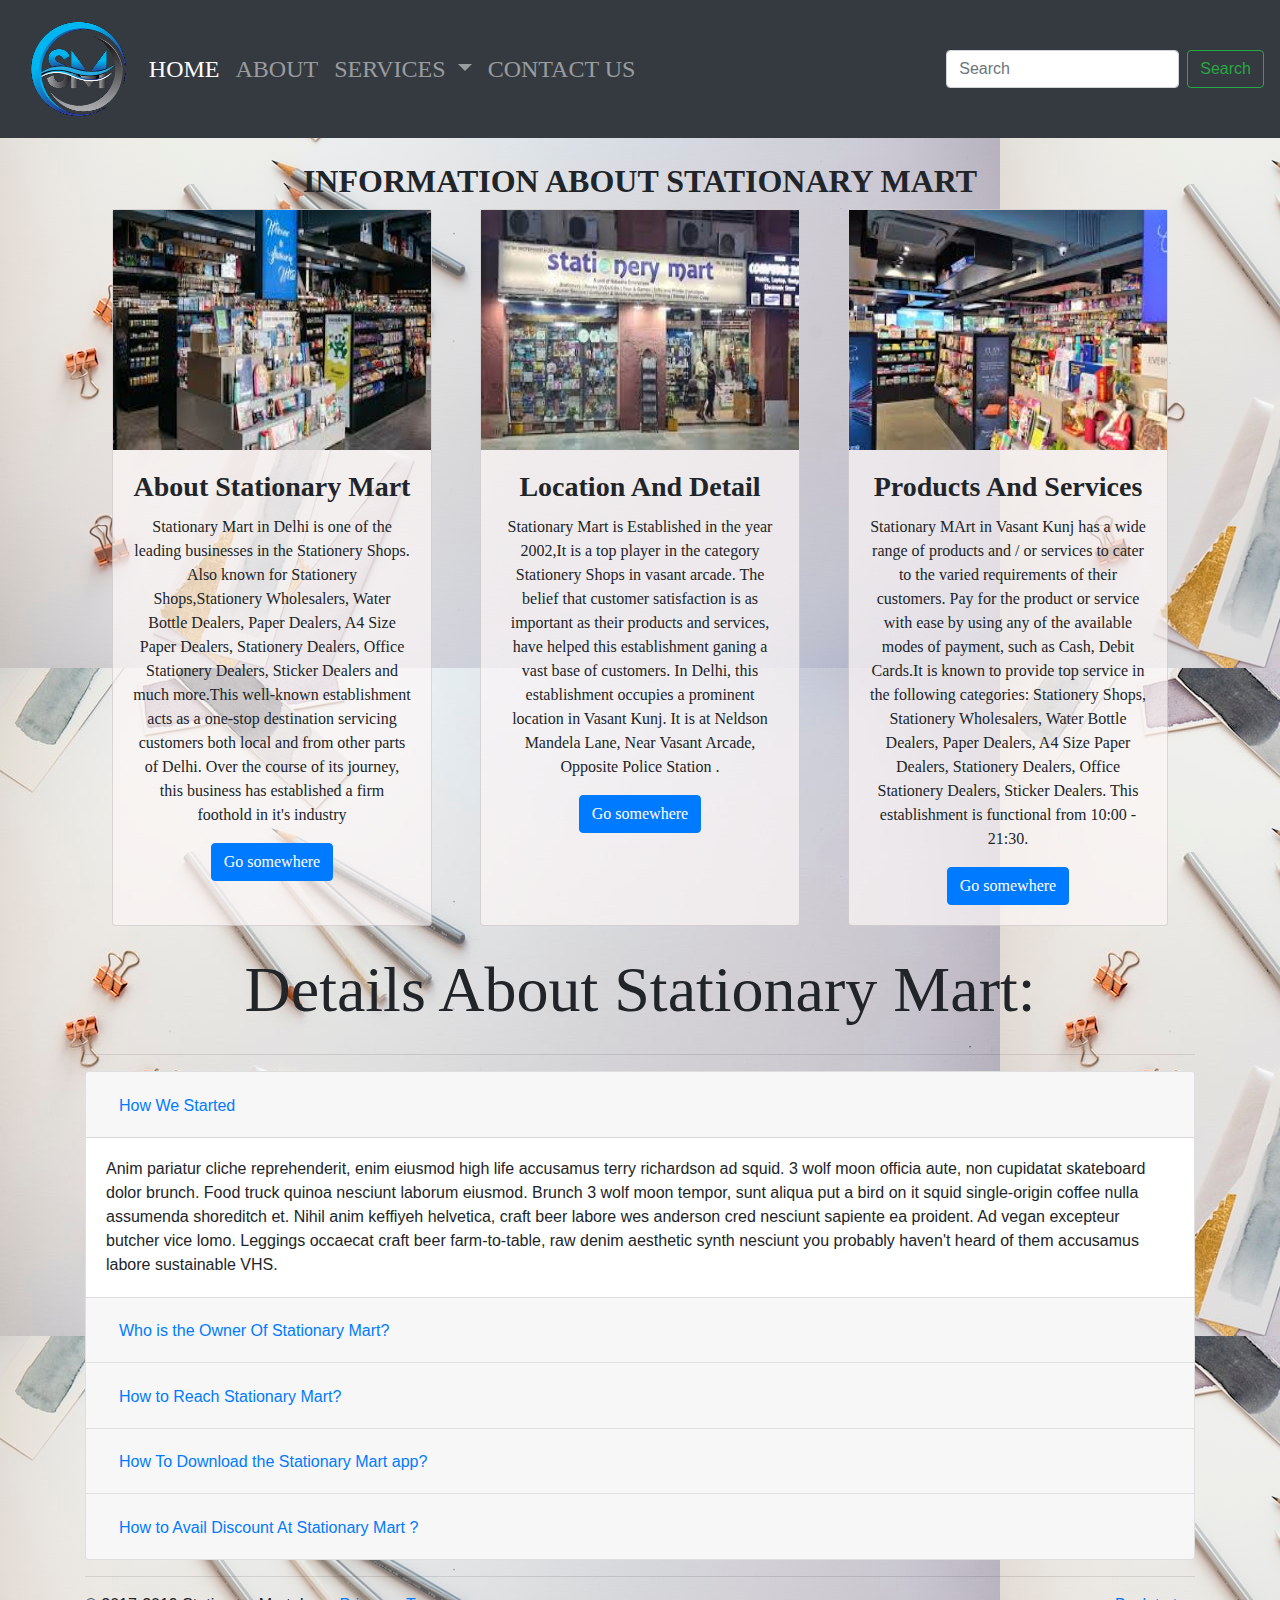
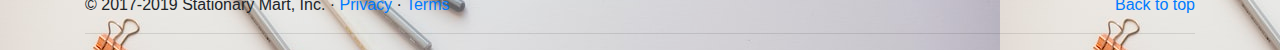
==== about.html @ d0323021 "Add files via upload" ====
<!-- Stationary shop website

Raman Stationary & Books
Assume a shop
stationary
xerox
books
print outs
thesis
book binding

-->

<!doctype html>
<html lang="en">

<head>
    <!-- Required meta tags -->
    <meta charset="utf-8">
    <meta name="viewport" content="width=device-width, initial-scale=1, shrink-to-fit=no">

    <!-- Bootstrap CSS -->
    <link rel="stylesheet" href="https://stackpath.bootstrapcdn.com/bootstrap/4.3.1/css/bootstrap.min.css"
        integrity="sha384-ggOyR0iXCbMQv3Xipma34MD+dH/1fQ784/j6cY/iJTQUOhcWr7x9JvoRxT2MZw1T" crossorigin="anonymous">

    <link rel="stylesheet" href="style.css">

    <title>STATIONARY MART</title>
</head>

<body class="back">
    <!-- our code starts here -->
    <nav class="navbar navbar-expand-lg navbar-dark bg-dark" <a class="navbar-brand" href="/"><img src="images/7.png"
            class="card-img-top" alt="..."></a>
        <button class="navbar-toggler" type="button" data-toggle="collapse" data-target="#navbarSupportedContent"
            aria-controls="navbarSupportedContent" aria-expanded="false" aria-label="Toggle navigation">
            <span class="navbar-toggler-icon"></span>
        </button>

        <div class="collapse navbar-collapse" id="navbarSupportedContent">
            <ul class="navbar-nav mr-auto">
                <li class="nav-item active">
                    <a class="nav-link" href="/home.html">HOME <span class="sr-only">(current)</span></a>
                </li>
                <li class="nav-item">

                    <a class="nav-link" href="/about.html">ABOUT</a>
                </li>

                <li class="nav-item dropdown">
                    <a class="nav-link dropdown-toggle" href="#" id="navbarDropdown" role="button"
                        data-toggle="dropdown" aria-haspopup="true" aria-expanded="false">
                        SERVICES
                    </a>
                    <div class="dropdown-menu" aria-labelledby="navbarDropdown">
                        <a class="dropdown-item" href="/stationary.html">Stationary</a>
                        <div class="dropdown-divider"></div>
                        <a class="dropdown-item" href="/xerox.html">Xerox</a>

                    </div>
                </li>
                <li class="nav-item">

                    <a class="nav-link" href="/contact.html">CONTACT US</a>
                </li>

            </ul>
            <form class="form-inline my-2 my-lg-0">
                <input class="form-control mr-sm-2" type="search" placeholder="Search" aria-label="Search">
                <button class="btn btn-outline-success my-2 my-sm-0" type="submit">Search</button>
            </form>
        </div>
    </nav>

    <div class="container mt-4 text-center">
        <h2><b>INFORMATION ABOUT STATIONARY MART</b> </h2>
        <div class="row justify-content-center">
            <div class="card mx-4" style="width: 20rem;">
                <img src="images/1.jpeg" class="card-img1" alt="...">
                <div class="card-body">
                    <h3 class="card-title"><b>About Stationary Mart</b></h5>
                        <p class="card-text">Stationary Mart in Delhi is one of the leading businesses in the Stationery
                            Shops. Also known for Stationery Shops,Stationery Wholesalers, Water Bottle Dealers, Paper
                            Dealers, A4 Size Paper Dealers, Stationery Dealers, Office Stationery Dealers, Sticker
                            Dealers and much more.This well-known establishment acts as a one-stop destination servicing
                            customers both local and from other parts of Delhi. Over the course of its journey, this
                            business has established a firm foothold in it's industry</p>
                        <a href="#collapseOne" class="btn btn-primary">Go somewhere</a>
                </div>
            </div>
            <div class="card mx-4" style="width: 20rem;">
                <img src="images/2.jpeg" class="card-img2" alt="...">
                <div class="card-body">
                    <h3 class="card-title"><b>Location And Detail</b></h5>
                        <p class="card-text">Stationary Mart is Established in the year 2002,It is a top player in the
                            category Stationery Shops in vasant arcade. The belief that customer satisfaction is as
                            important as their products and services, have helped this establishment ganing a vast base
                            of customers. In Delhi, this establishment occupies a prominent location in Vasant Kunj. It
                            is at Neldson Mandela Lane, Near Vasant Arcade, Opposite Police Station .</p>
                        <a href="https://www.google.com/maps/place/R.K.+Enterprises/@28.5336555,77.1495218,17z/data=!3m1!4b1!4m6!3m5!1s0x390d1dd3b20a0be1:0x39ec7cb80bbc200!8m2!3d28.5336555!4d77.1520967!16s%2Fg%2F11sqczqxf8"
                            class="btn btn-primary">Go somewhere</a>
                </div>
            </div>
            <div class="card mx-4" style="width: 20rem;">
                <img src="images/3.jpeg" class="card-img3" alt="...">
                <div class="card-body">
                    <h3 class="card-title"><b>Products And Services</b></h5>
                        <p class="card-text">Stationary MArt in Vasant Kunj has a wide range of products and / or
                            services to cater to the varied requirements of their customers. Pay for the product or
                            service with ease by using any of the available modes of payment, such as Cash, Debit
                            Cards.It is known to provide top service in the following categories: Stationery Shops,
                            Stationery Wholesalers, Water Bottle Dealers, Paper Dealers, A4 Size Paper Dealers,
                            Stationery Dealers, Office Stationery Dealers, Sticker Dealers. This establishment is
                            functional from 10:00 - 21:30.</p>
                        <a href="/contact.html" class="btn btn-primary">Go somewhere</a>
                </div>
            </div>
        </div>
    </div>
    <div class="container my-3">
        <div class="centre-display" <h1>Details About Stationary Mart:</h1>
        </div>
        <hr>
        <div class="accordion" id="accordionExample">
            <div class="card">
                <div class="card-header" id="headingOne">
                    <h2 class="mb-0">
                        <button class="btn btn-link" type="button" data-toggle="collapse" data-target="#collapseOne"
                            aria-expanded="true" aria-controls="collapseOne">
                            How We Started
                        </button>
                    </h2>
                </div>

                <div id="collapseOne" class="collapse show" aria-labelledby="headingOne"
                    data-parent="#accordionExample">
                    <div class="card-body">
                        Anim pariatur cliche reprehenderit, enim eiusmod high life accusamus terry richardson ad squid.
                        3 wolf moon officia aute, non cupidatat skateboard dolor brunch. Food truck quinoa nesciunt
                        laborum eiusmod. Brunch 3 wolf moon tempor, sunt aliqua put a bird on it squid single-origin
                        coffee nulla assumenda shoreditch et. Nihil anim keffiyeh helvetica, craft beer labore wes
                        anderson cred nesciunt sapiente ea proident. Ad vegan excepteur butcher vice lomo. Leggings
                        occaecat craft beer farm-to-table, raw denim aesthetic synth nesciunt you probably haven't heard
                        of them accusamus labore sustainable VHS.
                    </div>
                </div>
            </div>
            <div class="card">
                <div class="card-header" id="headingTwo">
                    <h2 class="mb-0">
                        <button class="btn btn-link collapsed" type="button" data-toggle="collapse"
                            data-target="#collapseTwo" aria-expanded="false" aria-controls="collapseTwo">
                            Who is the Owner Of Stationary Mart?
                        </button>
                    </h2>
                </div>
                <div id="collapseTwo" class="collapse" aria-labelledby="headingTwo" data-parent="#accordionExample">
                    <div class="card-body">
                        Anim pariatur cliche reprehenderit, enim eiusmod high life accusamus terry richardson ad squid.
                        3 wolf moon officia aute, non cupidatat skateboard dolor brunch. Food truck quinoa nesciunt
                        laborum eiusmod. Brunch 3 wolf moon tempor, sunt aliqua put a bird on it squid single-origin
                        coffee nulla assumenda shoreditch et. Nihil anim keffiyeh helvetica, craft beer labore wes
                        anderson cred nesciunt sapiente ea proident. Ad vegan excepteur butcher vice lomo. Leggings
                        occaecat craft beer farm-to-table, raw denim aesthetic synth nesciunt you probably haven't heard
                        of them accusamus labore sustainable VHS.
                    </div>
                </div>
            </div>
            <div class="card">
                <div class="card-header" id="headingThree">
                    <h2 class="mb-0">
                        <button class="btn btn-link collapsed" type="button" data-toggle="collapse"
                            data-target="#collapseThree" aria-expanded="false" aria-controls="collapseThree">
                            How to Reach Stationary Mart?
                        </button>
                    </h2>
                </div>
                <div id="collapseThree" class="collapse" aria-labelledby="headingThree" data-parent="#accordionExample">
                    <div class="card-body">
                        Anim pariatur cliche reprehenderit, enim eiusmod high life accusamus terry richardson ad squid.
                        3 wolf moon officia aute, non cupidatat skateboard dolor brunch. Food truck quinoa nesciunt
                        laborum eiusmod. Brunch 3 wolf moon tempor, sunt aliqua put a bird on it squid single-origin
                        coffee nulla assumenda shoreditch et. Nihil anim keffiyeh helvetica, craft beer labore wes
                        anderson cred nesciunt sapiente ea proident. Ad vegan excepteur butcher vice lomo. Leggings
                        occaecat craft beer farm-to-table, raw denim aesthetic synth nesciunt you probably haven't heard
                        of them accusamus labore sustainable VHS.
                    </div>
                </div>


            </div>

            <div class="card">
                <div class="card-header" id="headingFourcollapseFour">
                    <h2 class="mb-0">
                        <button class="btn btn-link collapsed" type="button" data-toggle="collapse"
                            data-target="#collapseFour" aria-expanded="false" aria-controls="collapseFour">
                            How To Download the Stationary Mart app?
                        </button>
                    </h2>
                </div>
                <div id="collapseFour" class="collapse" aria-labelledby="headingFourcollapseFour"
                    data-parent="#accordionExample">
                    <div class="card-body">
                        Anim pariatur cliche reprehenderit, enim eiusmod high life accusamus terry richardson ad squid.
                        3 wolf moon officia aute, non cupidatat skateboard dolor brunch. Food truck quinoa nesciunt
                        laborum eiusmod. Brunch 3 wolf moon tempor, sunt aliqua put a bird on it squid single-origin
                        coffee nulla assumenda shoreditch et. Nihil anim keffiyeh helvetica, craft beer labore wes
                        anderson cred nesciunt sapiente ea proident. Ad vegan excepteur butcher vice lomo. Leggings
                        occaecat craft beer farm-to-table, raw denim aesthetic synth nesciunt you probably haven't heard
                        of them accusamus labore sustainable VHS.
                    </div>
                </div>


            </div>

            <div class="card">
                <div class="card-header" id="headingFive">
                    <h2 class="mb-0">
                        <button class="btn btn-link collapsed" type="button" data-toggle="collapse"
                            data-target="#collapseFive" aria-expanded="false" aria-controls="collapseFive">
                            How to Avail Discount At Stationary Mart ?
                        </button>
                    </h2>
                </div>
                <div id="collapseFive" class="collapse" aria-labelledby="headingFive" data-parent="#accordionExample">
                    <div class="card-body">
                        Anim pariatur cliche reprehenderit, enim eiusmod high life accusamus terry richardson ad squid.
                        3 wolf moon officia aute, non cupidatat skateboard dolor brunch. Food truck quinoa nesciunt
                        laborum eiusmod. Brunch 3 wolf moon tempor, sunt aliqua put a bird on it squid single-origin
                        coffee nulla assumenda shoreditch et. Nihil anim keffiyeh helvetica, craft beer labore wes
                        anderson cred nesciunt sapiente ea proident. Ad vegan excepteur butcher vice lomo. Leggings
                        occaecat craft beer farm-to-table, raw denim aesthetic synth nesciunt you probably haven't heard
                        of them accusamus labore sustainable VHS.
                    </div>
                </div>


            </div>


        </div>
    </div>


    <footer class="container">
        <hr>
        <p class="float-right"><a href="#">Back to top</a></p>
        <p>© 2017-2019 Stationary Mart, Inc. · <a href="#">Privacy</a> · <a href="#">Terms</a></p>
        <hr>
    </footer>



    <!-- Optional JavaScript -->
    <!-- jQuery first, then Popper.js, then Bootstrap JS -->
    <script src="https://code.jquery.com/jquery-3.3.1.slim.min.js"
        integrity="sha384-q8i/X+965DzO0rT7abK41JStQIAqVgRVzpbzo5smXKp4YfRvH+8abtTE1Pi6jizo"
        crossorigin="anonymous"></script>
    <script src="https://cdnjs.cloudflare.com/ajax/libs/popper.js/1.14.7/umd/popper.min.js"
        integrity="sha384-UO2eT0CpHqdSJQ6hJty5KVphtPhzWj9WO1clHTMGa3JDZwrnQq4sF86dIHNDz0W1"
        crossorigin="anonymous"></script>
    <script src="https://stackpath.bootstrapcdn.com/bootstrap/4.3.1/js/bootstrap.min.js"
        integrity="sha384-JjSmVgyd0p3pXB1rRibZUAYoIIy6OrQ6VrjIEaFf/nJGzIxFDsf4x0xIM+B07jRM"
        crossorigin="anonymous"></script>
</body>

</html>
---- style.css ----
@import url('https://fonts.googleapis.com/css2?family=Ubuntu&display=swap');
@import url('https://fonts.googleapis.com/css2?family=Varela+Round&display=swap');


/*background css*/
.back1{
    background-image: url(images/back2.jpg);
    background-size: cover;


}



.back{

    background-image: url(images/back3.jpg);

}

/*home column css*/
.col-md-4 p{
    background-color: rgba(252, 246, 246, 0.696);
    border-radius: 0%;
    font-family: 'Times New Roman', Times, serif;
}

.col-md-4 {
    font-family: 'Times New Roman', Times, serif;
}


.card.mx-4{
    background-color: rgba(252, 246, 246, 0.696);
}

.nav-link{
    font-family: 'Times New Roman', Times, serif;
    font-size: 1.5rem;
    
}

/*logo css*/
.card-img-top {
    max-width: 10%;
    min-height: 00px;
    
    
}

.centre-display{
    font-family: 'Times New Roman', Times, serif;
    font-size: 5rem;
}

.lead{
    font-family: 'Times New Roman', Times, serif;
    font-size: 2rem;
}

.centre-display{
    font-family: 'Times New Roman', Times, serif;
    text-align: center;
    font-size: 4rem;
}

.container.mt-3{
    background-color: aqua;
}

.container.mt-4{
    font-family: 'Times New Roman', Times, serif;
}

/*about images css*/

.card-img1{
    height: 240px;
}

.card-img2{
    height: 240px;
}

.card-img3{
    height: 240px;
}

.container.mt-2 {
    display: flex;
    justify-content: center;
    align-items: center;
    flex-wrap: wrap;
    padding: 100px 35px 100px;
}

.items {
    display: flex;
    justify-content: center;
    align-items: center;
    flex-wrap: wrap;
    padding:0 100px 35px 100px;
}

.items li {
    display: flex;
    justify-content: center;
    align-items: center;
    flex-direction: column;
    background-color: rgba(252, 246, 246, 0.696);
    border-radius: 4px;
    width: 25%;
    min-width: 285px;
    height: 300px;
    padding: 40px 15px;
    margin: 20px;
    overflow: hidden;
    box-shadow: rgba(54, 11, 11, 0.1) 0px 1px 3px 0px,
        rgba(0, 0, 0, 0.06) 0px 1px 2px 0px;
}

.shoeimage {
    max-width: 100%;
    max-height: 200px;
}
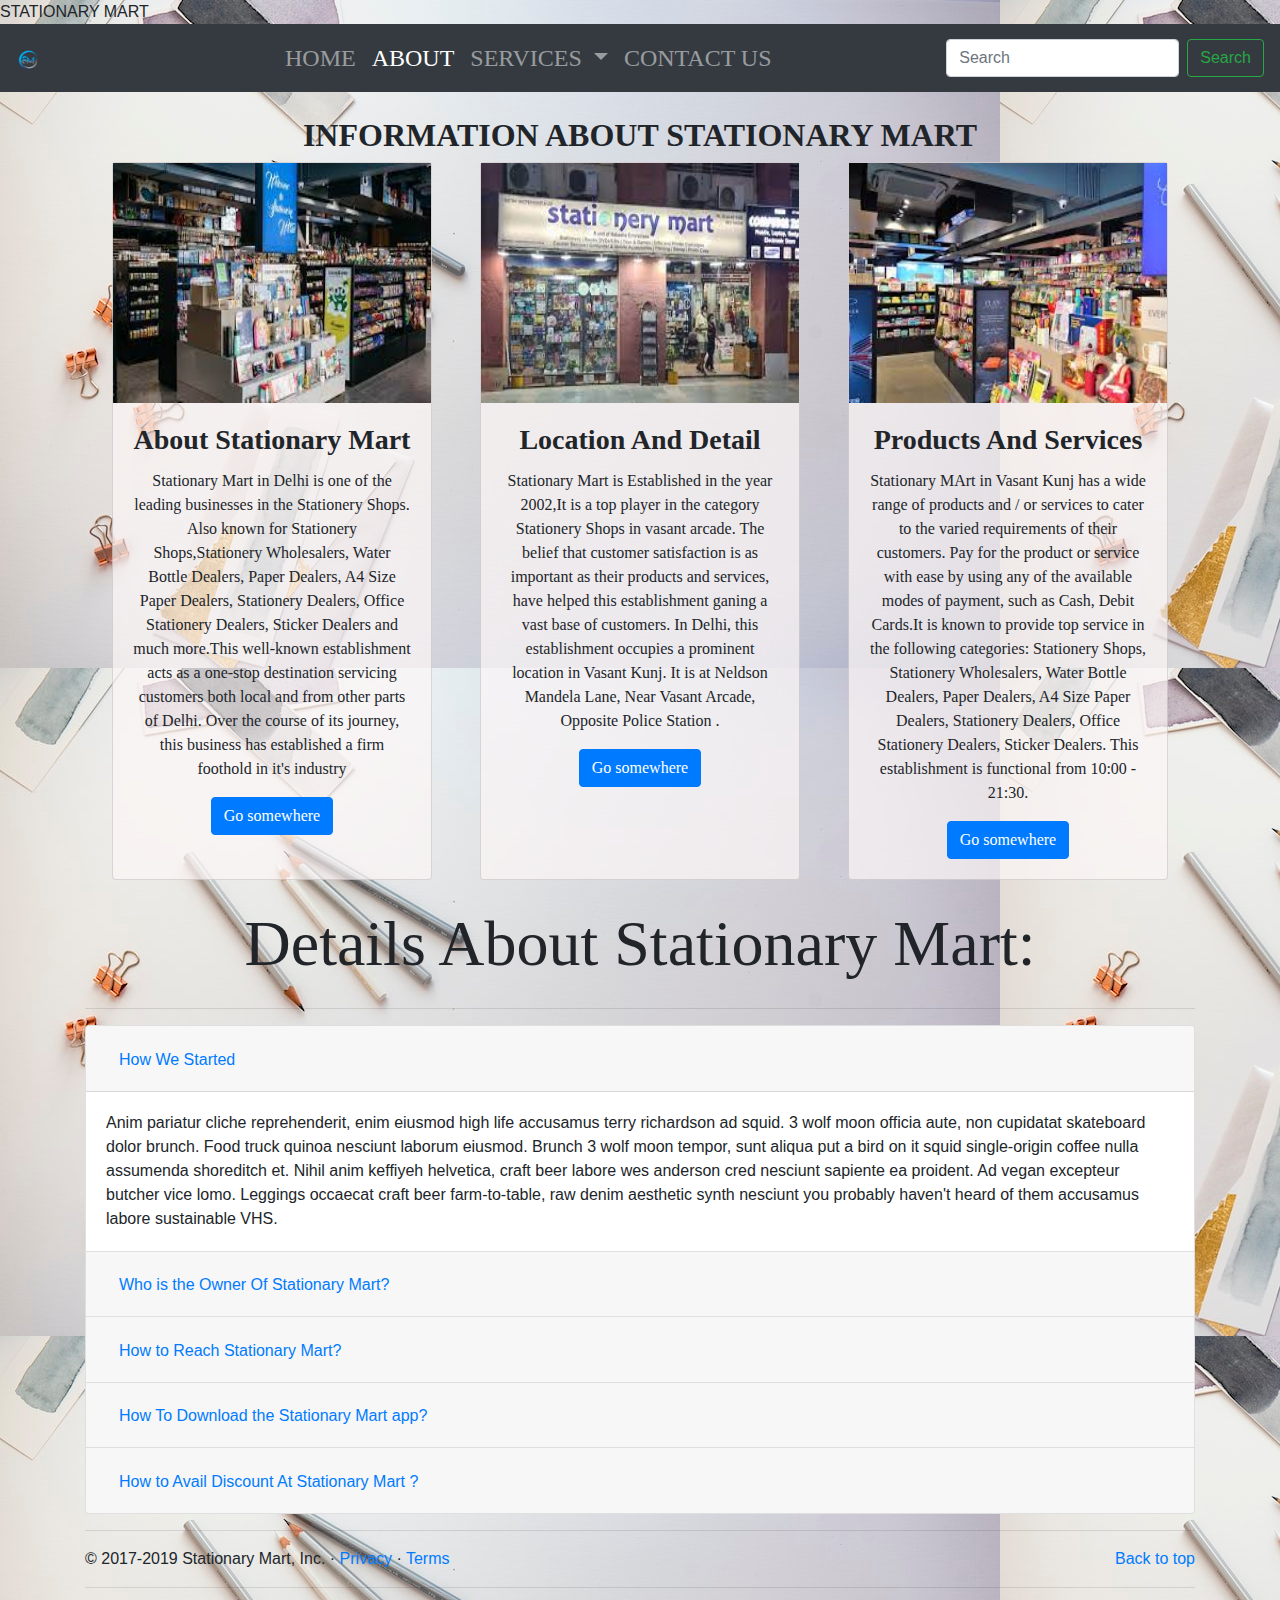
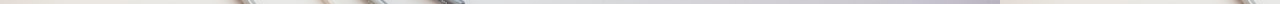
==== commit 2b05c655: "Update about.html" ====
--- a/about.html
+++ b/about.html
@@ -1,16 +1,3 @@
-<!-- Stationary shop website
-
-Raman Stationary & Books
-Assume a shop
-stationary
-xerox
-books
-print outs
-thesis
-book binding
-
--->
-
 <!doctype html>
 <html lang="en">
 
@@ -24,14 +11,15 @@
         integrity="sha384-ggOyR0iXCbMQv3Xipma34MD+dH/1fQ784/j6cY/iJTQUOhcWr7x9JvoRxT2MZw1T" crossorigin="anonymous">
 
     <link rel="stylesheet" href="style.css">
+    <link 
 
     <title>STATIONARY MART</title>
 </head>
 
 <body class="back">
     <!-- our code starts here -->
-    <nav class="navbar navbar-expand-lg navbar-dark bg-dark" <a class="navbar-brand" href="/"><img src="images/7.png"
-            class="card-img-top" alt="..."></a>
+    <nav class="navbar navbar-expand-lg navbar-dark bg-dark">
+        <a class="navbar-brand" href="/"><img src="images/7.png" class="card-img-top" alt="..."></a>
         <button class="navbar-toggler" type="button" data-toggle="collapse" data-target="#navbarSupportedContent"
             aria-controls="navbarSupportedContent" aria-expanded="false" aria-label="Toggle navigation">
             <span class="navbar-toggler-icon"></span>
@@ -39,12 +27,10 @@
 
         <div class="collapse navbar-collapse" id="navbarSupportedContent">
             <ul class="navbar-nav mr-auto">
-                <li class="nav-item active">
-                    <a class="nav-link" href="/home.html">HOME <span class="sr-only">(current)</span></a>
-                </li>
                 <li class="nav-item">
-
-                    <a class="nav-link" href="/about.html">ABOUT</a>
+                    <a class="nav-link" href="/">HOME <span class="sr-only">(current)</span></a>
+                </li>
+                <li cRK ENTERPRISE <a class="nav-link active" href="/about.html">ABOUT</a>
                 </li>
 
                 <li class="nav-item dropdown">
@@ -98,7 +84,7 @@
                             of customers. In Delhi, this establishment occupies a prominent location in Vasant Kunj. It
                             is at Neldson Mandela Lane, Near Vasant Arcade, Opposite Police Station .</p>
                         <a href="https://www.google.com/maps/place/R.K.+Enterprises/@28.5336555,77.1495218,17z/data=!3m1!4b1!4m6!3m5!1s0x390d1dd3b20a0be1:0x39ec7cb80bbc200!8m2!3d28.5336555!4d77.1520967!16s%2Fg%2F11sqczqxf8"
-                            class="btn btn-primary">Go somewhere</a>
+                            target="_main" class="btn btn-primary">Go somewhere</a>
                 </div>
             </div>
             <div class="card mx-4" style="width: 20rem;">
@@ -266,4 +252,4 @@
         crossorigin="anonymous"></script>
 </body>
 
-</html>+</html>
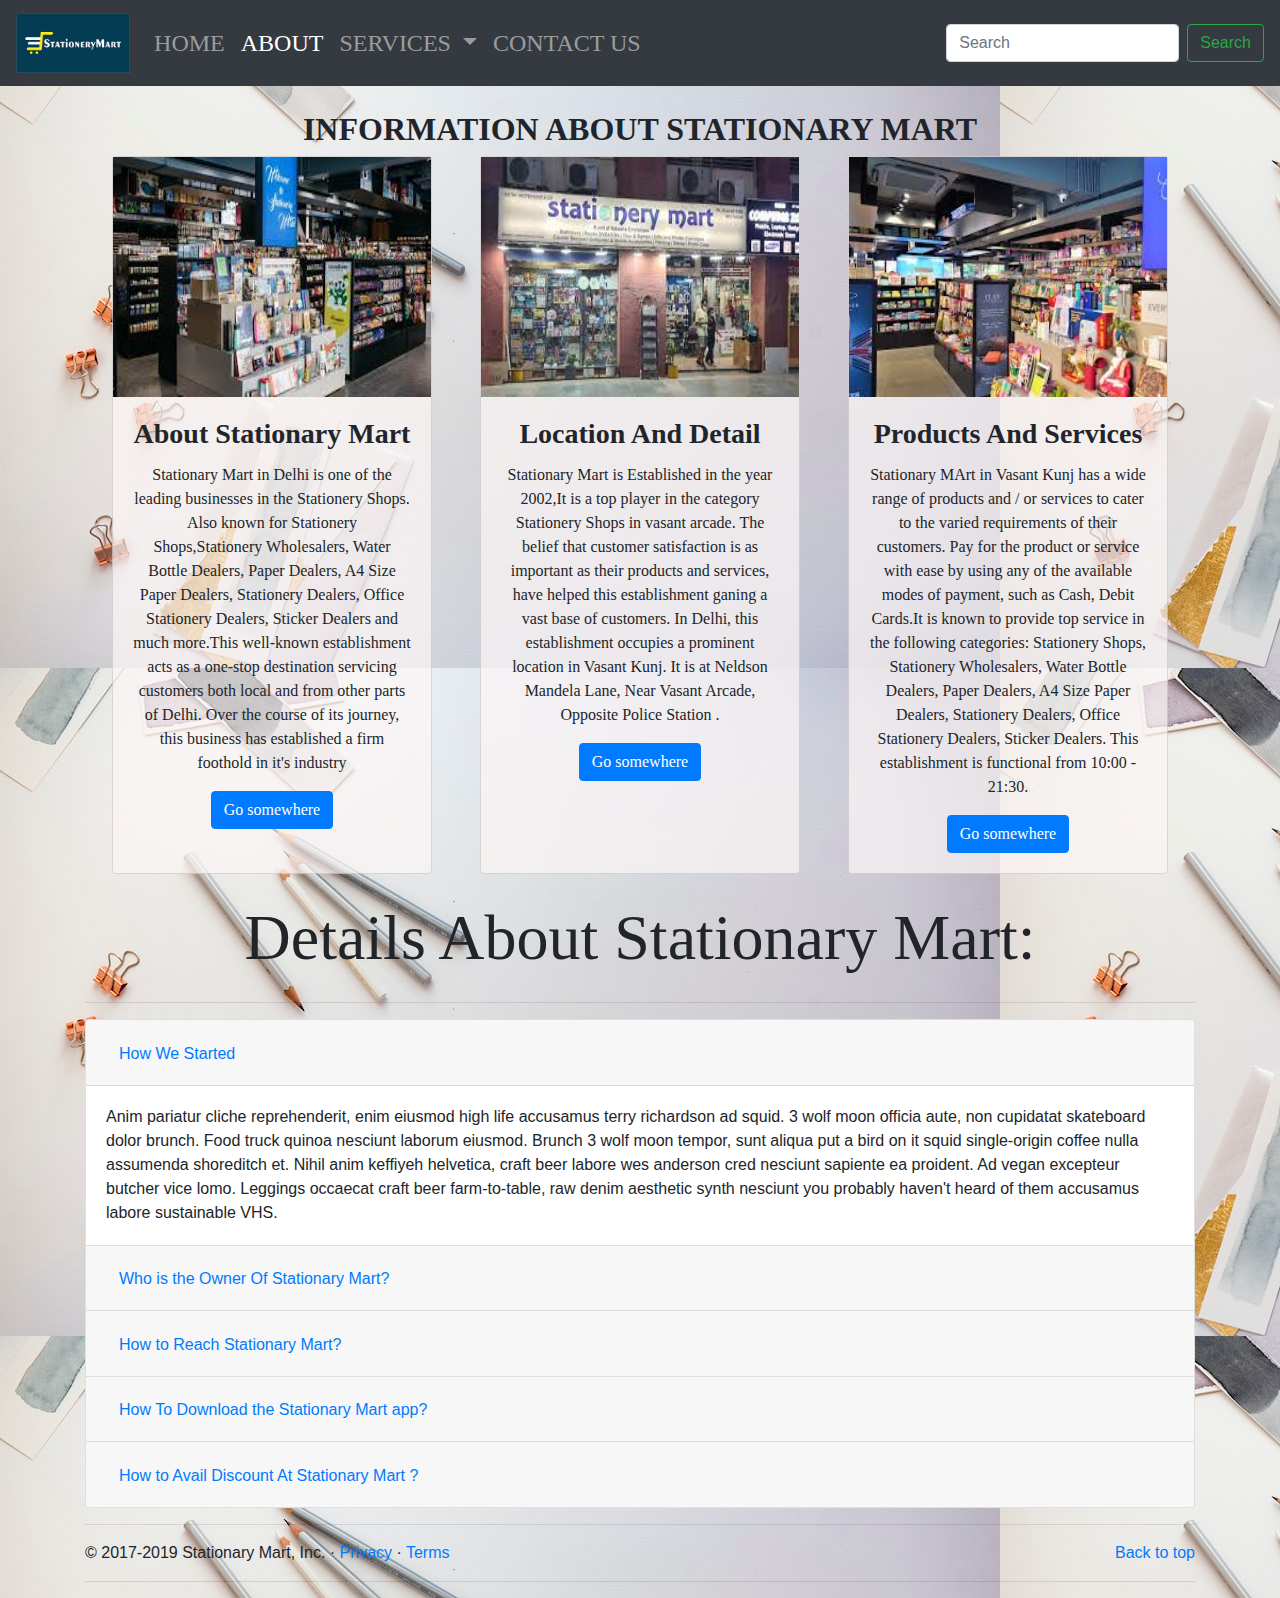
==== commit 82143cd6: "Update about.html" ====
--- a/about.html
+++ b/about.html
@@ -11,7 +11,6 @@
         integrity="sha384-ggOyR0iXCbMQv3Xipma34MD+dH/1fQ784/j6cY/iJTQUOhcWr7x9JvoRxT2MZw1T" crossorigin="anonymous">
 
     <link rel="stylesheet" href="style.css">
-    <link 
 
     <title>STATIONARY MART</title>
 </head>
--- a/style.css
+++ b/style.css
@@ -42,10 +42,7 @@
 
 /*logo css*/
 .card-img-top {
-    max-width: 10%;
-    min-height: 00px;
-    
-    
+    height: 60px;
 }
 
 .centre-display{
@@ -70,6 +67,10 @@
 
 .container.mt-4{
     font-family: 'Times New Roman', Times, serif;
+}
+/* index css */
+.dropdown-menu{
+    background-color: whitesmoke
 }
 
 /*about images css*/
@@ -122,4 +123,4 @@
 .shoeimage {
     max-width: 100%;
     max-height: 200px;
-}+}
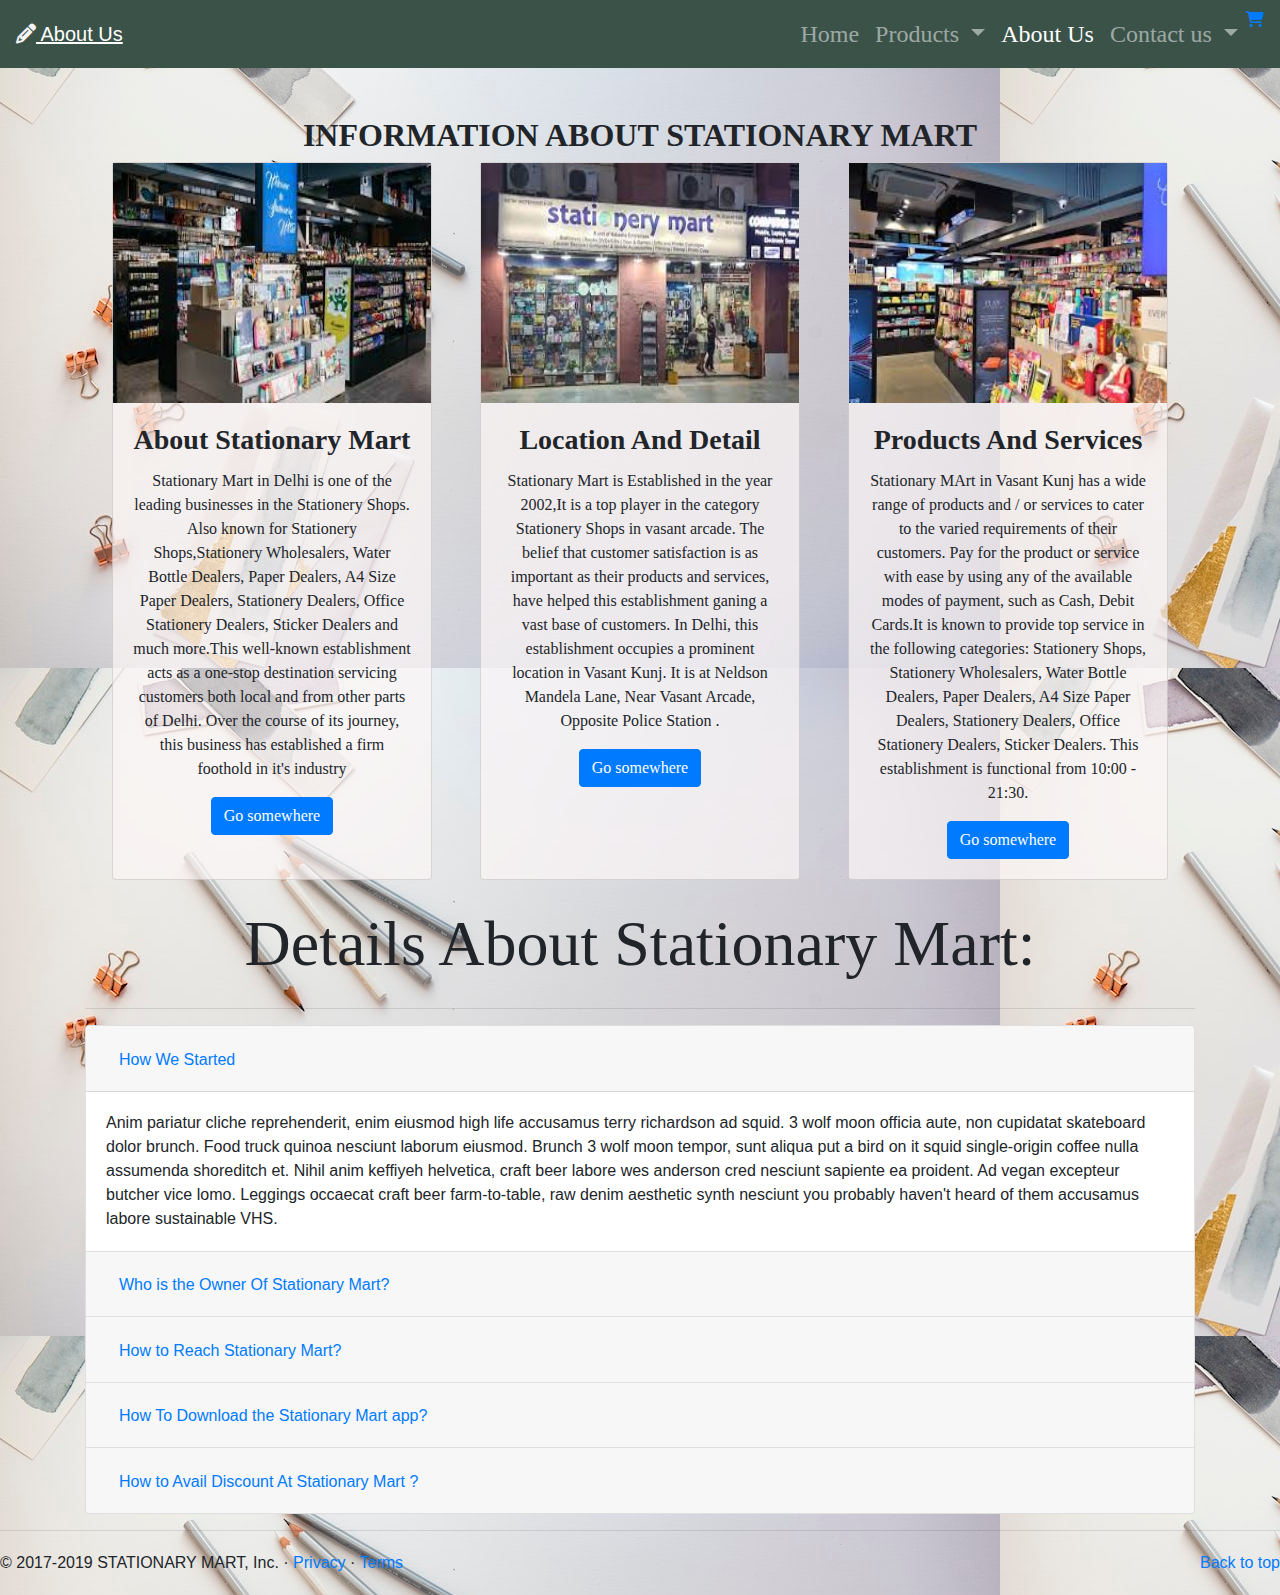
==== commit e64df499: "Update about.html" ====
--- a/about.html
+++ b/about.html
@@ -3,59 +3,79 @@
 
 <head>
     <!-- Required meta tags -->
-    <meta charset="utf-8">
-    <meta name="viewport" content="width=device-width, initial-scale=1, shrink-to-fit=no">
+    <meta charset="utf-8" />
+    <meta name="viewport" content="width=device-width, initial-scale=1, shrink-to-fit=no" />
+    <link
+        href="https://fonts.googleapis.com/css2?family=Montserrat:ital,wght@0,300;0,400;0,500;0,600;0,700;0,800;0,900;1,300;1,400;1,500;1,600;1,700;1,800;1,900&display=swap"
+        rel="stylesheet">
+    <link rel="stylesheet" href="https://cdnjs.cloudflare.com/ajax/libs/font-awesome/6.5.1/css/all.min.css">
 
     <!-- Bootstrap CSS -->
     <link rel="stylesheet" href="https://stackpath.bootstrapcdn.com/bootstrap/4.3.1/css/bootstrap.min.css"
-        integrity="sha384-ggOyR0iXCbMQv3Xipma34MD+dH/1fQ784/j6cY/iJTQUOhcWr7x9JvoRxT2MZw1T" crossorigin="anonymous">
-
-    <link rel="stylesheet" href="style.css">
+        integrity="sha384-ggOyR0iXCbMQv3Xipma34MD+dH/1fQ784/j6cY/iJTQUOhcWr7x9JvoRxT2MZw1T" crossorigin="anonymous" />
+
+    <link rel="stylesheet" href="style.css" />
+
 
     <title>STATIONARY MART</title>
 </head>
 
 <body class="back">
     <!-- our code starts here -->
-    <nav class="navbar navbar-expand-lg navbar-dark bg-dark">
-        <a class="navbar-brand" href="/"><img src="images/7.png" class="card-img-top" alt="..."></a>
+    <nav class="navbar  sticky-top navbar-expand-lg navbar-dark  " style="background-color: #3b5249;">
+        <a class="head navbar-brand" href="#"> <i class="fa fa-pencil" style="color:whitesmoke; size: 100px;"></i><u>
+                About
+                Us </u></a>
+        </a>
         <button class="navbar-toggler" type="button" data-toggle="collapse" data-target="#navbarSupportedContent"
             aria-controls="navbarSupportedContent" aria-expanded="false" aria-label="Toggle navigation">
             <span class="navbar-toggler-icon"></span>
         </button>
 
         <div class="collapse navbar-collapse" id="navbarSupportedContent">
-            <ul class="navbar-nav mr-auto">
-                <li class="nav-item">
-                    <a class="nav-link" href="/">HOME <span class="sr-only">(current)</span></a>
-                </li>
-                <li cRK ENTERPRISE <a class="nav-link active" href="/about.html">ABOUT</a>
+            <ul class="navbar-nav ml-auto">
+
+                <li class="nav-item ">
+                    <a class="nav-link" href="index.html">Home <span class="sr-only">(current)</span></a>
                 </li>
 
                 <li class="nav-item dropdown">
                     <a class="nav-link dropdown-toggle" href="#" id="navbarDropdown" role="button"
                         data-toggle="dropdown" aria-haspopup="true" aria-expanded="false">
-                        SERVICES
+                        Products
+                    </a>
+                    <div class="dropdown-menu " aria-labelledby="navbarDropdown">
+
+                        <a class="dropdown-item" href="stationary.html">Stationary </a>
+
+
+                    </div>
+                </li>
+
+                <li class="nav-item active">
+                    <a class="nav-link" href="about.html">About Us</a>
+                </li>
+
+                <li class="nav-item dropdown ">
+                    <a class="nav-link dropdown-toggle other" href="#" id="navbarDropdown" role="button"
+                        data-toggle="dropdown" aria-haspopup="true" aria-expanded="false">
+                        Contact us
                     </a>
                     <div class="dropdown-menu" aria-labelledby="navbarDropdown">
-                        <a class="dropdown-item" href="/stationary.html">Stationary</a>
-                        <div class="dropdown-divider"></div>
-                        <a class="dropdown-item" href="/xerox.html">Xerox</a>
-
-                    </div>
-                </li>
-                <li class="nav-item">
-
-                    <a class="nav-link" href="/contact.html">CONTACT US</a>
+                        <a class="dropdown-item" href="contact.php">Message Us</a>
+                    </div>
+                </li>
+
+                <li class="nav-item ">
+                    <a class="fa-solid fa-cart-shopping" id="cart" href="cart.html"> </a>
                 </li>
 
             </ul>
-            <form class="form-inline my-2 my-lg-0">
-                <input class="form-control mr-sm-2" type="search" placeholder="Search" aria-label="Search">
-                <button class="btn btn-outline-success my-2 my-sm-0" type="submit">Search</button>
-            </form>
         </div>
     </nav>
+
+
+    <img src="images/about1.jpg" alt="" class="artist-img1 responsive">
 
     <div class="container mt-4 text-center">
         <h2><b>INFORMATION ABOUT STATIONARY MART</b> </h2>
@@ -97,7 +117,7 @@
                             Stationery Wholesalers, Water Bottle Dealers, Paper Dealers, A4 Size Paper Dealers,
                             Stationery Dealers, Office Stationery Dealers, Sticker Dealers. This establishment is
                             functional from 10:00 - 21:30.</p>
-                        <a href="/contact.html" class="btn btn-primary">Go somewhere</a>
+                        <a href="/contact.php" class="btn btn-primary">Go somewhere</a>
                 </div>
             </div>
         </div>
@@ -227,19 +247,17 @@
 
         </div>
     </div>
-
-
-    <footer class="container">
-        <hr>
+    <hr>
+    <footer class="xt-5 py-1">
+
         <p class="float-right"><a href="#">Back to top</a></p>
-        <p>© 2017-2019 Stationary Mart, Inc. · <a href="#">Privacy</a> · <a href="#">Terms</a></p>
-        <hr>
+        <p>
+            © 2017-2019 STATIONARY MART, Inc. · <a href="#">Privacy</a> ·
+            <a href="#">Terms</a>
+        </p>
+
     </footer>
-
-
-
-    <!-- Optional JavaScript -->
-    <!-- jQuery first, then Popper.js, then Bootstrap JS -->
+    <!-- Bootstrap JS and Popper.js -->
     <script src="https://code.jquery.com/jquery-3.3.1.slim.min.js"
         integrity="sha384-q8i/X+965DzO0rT7abK41JStQIAqVgRVzpbzo5smXKp4YfRvH+8abtTE1Pi6jizo"
         crossorigin="anonymous"></script>
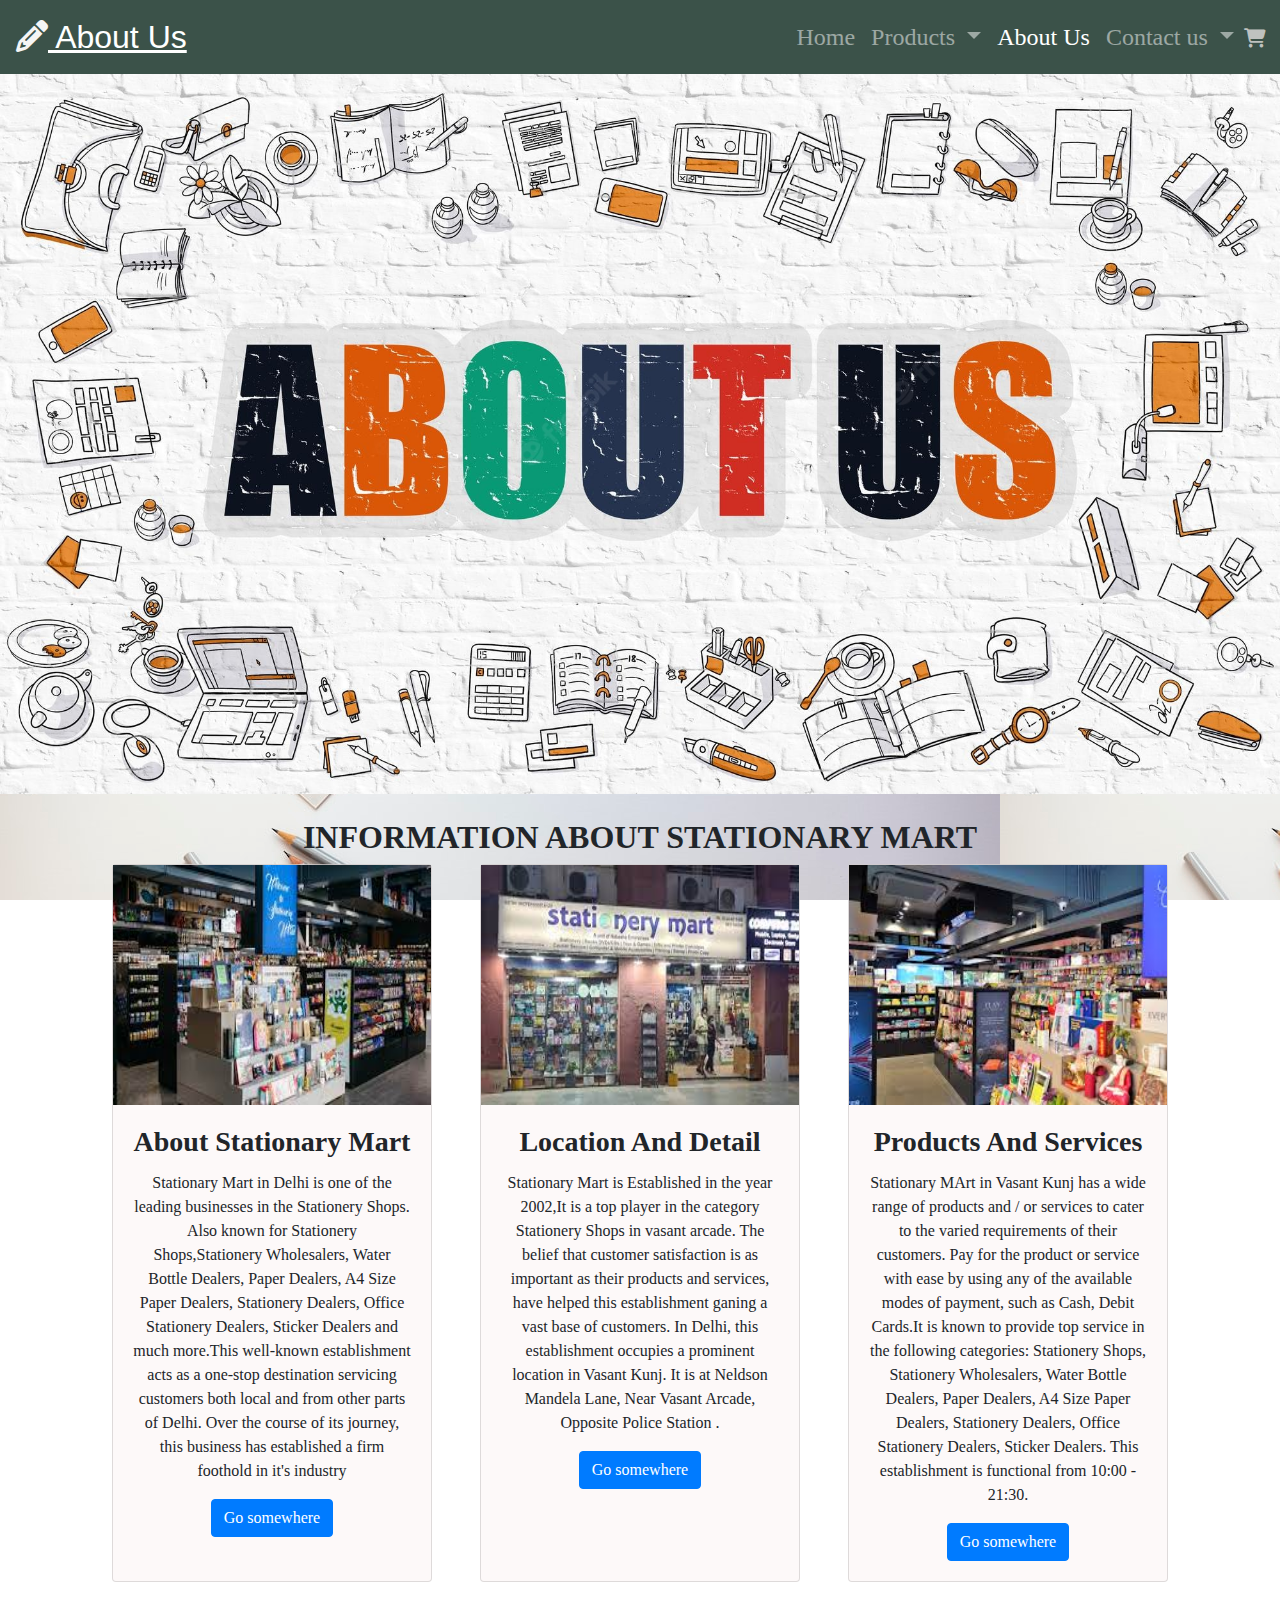
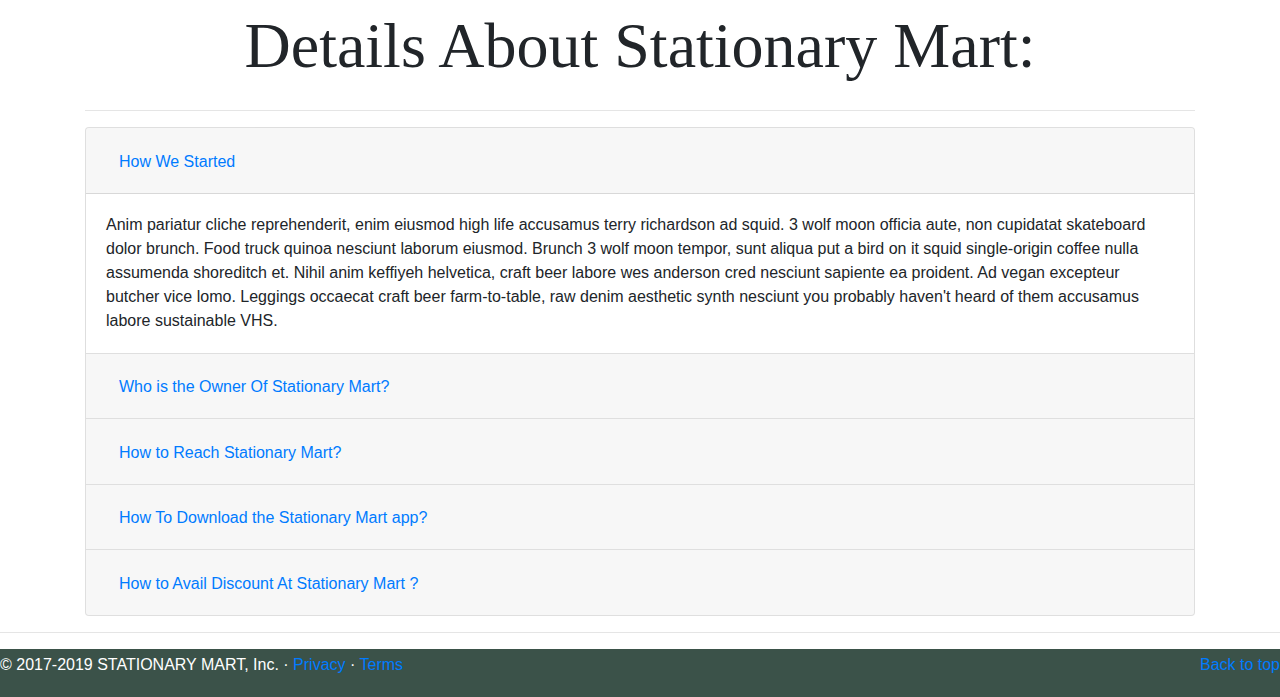
==== commit 2f04f4a4: "Update about.html" ====
--- a/about.html
+++ b/about.html
@@ -62,7 +62,7 @@
                         Contact us
                     </a>
                     <div class="dropdown-menu" aria-labelledby="navbarDropdown">
-                        <a class="dropdown-item" href="contact.php">Message Us</a>
+                        <a class="dropdown-item" href="contact.html">Message Us</a>
                     </div>
                 </li>
 
--- a/style.css
+++ b/style.css
@@ -1,11 +1,42 @@
 @import url('https://fonts.googleapis.com/css2?family=Ubuntu&display=swap');
 @import url('https://fonts.googleapis.com/css2?family=Varela+Round&display=swap');
 
+* {
+    font-family: 'Poppins', sans-serif,
+}
+
+
+
+#cart{
+    color: rgba(252, 246, 246, 0.696);
+    font-size: 1.2rem;
+    margin-top: 80%;
+    margin-left: 10%;
+  
+}
+
+
+
+/*footer*/
+footer{
+    background-color:#3b5249 ;
+    color: white;
+    position: relative;
+    left: 0;
+    bottom: 0;
+    width: 100%;
+}
+
+/* #foot{
+    position: fixed;
+} */
 
 /*background css*/
 .back1{
     background-image: url(images/back2.jpg);
     background-size: cover;
+    background-position: center;
+    background-attachment: fixed;
 
 
 }
@@ -15,7 +46,7 @@
 .back{
 
     background-image: url(images/back3.jpg);
-
+    background-attachment: fixed;
 }
 
 /*home column css*/
@@ -38,6 +69,10 @@
     font-family: 'Times New Roman', Times, serif;
     font-size: 1.5rem;
     
+}
+/*logo side*/
+.head{
+    font-size: 2em;
 }
 
 /*logo css*/
@@ -61,17 +96,41 @@
     font-size: 4rem;
 }
 
-.container.mt-3{
-    background-color: aqua;
-}
-
+
+    
 .container.mt-4{
     font-family: 'Times New Roman', Times, serif;
-}
+    
+
+}
+
+
+
 /* index css */
+
 .dropdown-menu{
     background-color: whitesmoke
 }
+
+
+.container-fluid {
+    background-image: url(images/index3.jpg);
+    background-size: cover;
+    background-color:rgba(252, 246, 246, 0.696) ;
+    
+    
+}
+
+.container-fluid .heading{
+    background-color:rgba(252, 246, 246, 0.696) ;
+    font-weight: bold;
+}
+
+.container-fluid p{
+    background-color:rgba(252, 246, 246, 0.696) ;
+} 
+
+
 
 /*about images css*/
 
@@ -95,12 +154,18 @@
     padding: 100px 35px 100px;
 }
 
+.artist-img1{
+    max-width: 100%;
+}
+
+/*products*/
 .items {
     display: flex;
     justify-content: center;
     align-items: center;
     flex-wrap: wrap;
     padding:0 100px 35px 100px;
+    
 }
 
 .items li {
@@ -116,11 +181,174 @@
     padding: 40px 15px;
     margin: 20px;
     overflow: hidden;
-    box-shadow: rgba(54, 11, 11, 0.1) 0px 1px 3px 0px,
-        rgba(0, 0, 0, 0.06) 0px 1px 2px 0px;
-}
-
-.shoeimage {
-    max-width: 100%;
+    box-shadow: rgba(54, 11, 11, 0.1) 0px 1px 3px 0px;
+    
+    
+}
+
+.image {
+    max-width: 160px;
     max-height: 200px;
 }
+
+.product-field .star{
+    font-size: 12px;
+    color: rgba(240,117,18);
+}
+
+.name {
+    position: relative;
+    text-align: start
+    
+
+}
+
+.name #addcart{
+    position: absolute;
+    bottom: 12px;
+    right: 1px;
+}
+
+#pagination{
+    text-align: center;
+}
+
+#pagination a{
+    text-decoration: none;
+    background-color: #088178;
+    padding: 10px 15px;
+    border-radius: 4px;
+    color: #fff;
+    font-weight: 600;
+    font-size: 18px;
+
+}
+/* cart page*/
+#s-cart{
+    overflow-x: auto;
+}
+
+#s-cart table{
+    background-color: rgba(252, 246, 246, 0.696);
+    width: 100%;
+    border-collapse: collapse;
+    table-layout: fixed;
+    white-space: nowrap;
+}
+
+#s-cart table img{
+    width: 60px;
+}
+
+#s-cart table td:nth-child(1){
+    width: 150px;
+    text-align: center;
+
+}
+
+#s-cart table td:nth-child(2){
+    width: 150px;
+    text-align: center;
+    
+}
+
+#s-cart table td:nth-child(3){
+    width: 200px;
+    text-align: center;
+    
+}
+
+#s-cart table td:nth-child(4),
+#s-cart table td:nth-child(5),
+#s-cart table td:nth-child(6){
+    width: 200px;
+    text-align: center;
+    
+}
+
+#s-cart table td:nth-child(6){
+    width: 150px;
+}
+
+#s-cart table td:nth-child(5) input{
+    width: 50px;
+    padding: 1px 10px 1px 15px ;
+
+}
+
+#s-cart table thead{
+    border: 2px solid #e2e9e1;
+    border-left: none;
+    border-right: none;
+
+}
+
+#s-cart table thead td{
+    font-weight: 700;
+    text-transform: uppercase;
+    font-size: 13px;
+    padding: 18px 0;
+}
+
+#s-cart table tbody tr td{
+    padding-top: 15px;
+
+}
+
+#s-cart table tbody td{
+    font-size: 18px;
+}
+
+#cart-add{
+    background-color: rgba(252, 246, 246, 0.696);
+    display: flex;
+    flex-wrap: wrap;
+    justify-content: space-between;
+    padding: 18px 25px 5px 25px;
+}
+
+#coupon{
+    width: 50%;
+    margin-bottom: 30px;
+
+}
+
+#coupon h3,
+#subtotal h3{
+    padding-bottom: 15px;
+
+}
+#coupon input{
+    padding: 10px 10px;
+    outline: none;
+    width: 40%;
+    margin-right: 10px ;
+    border: 2px solid #e2e9e1;
+}
+
+#coupon button,
+#subtotal button{
+    background-color: #088178;
+    color: #fff;
+    padding: 9px 10px;
+}
+
+#subtotal{
+    width: 50%;
+    margin-bottom: 30px;
+    border: 1px solid #e2e9e1;
+    padding: 30px;
+}
+
+#subtotal table{
+    border-collapse: collapse ;
+    width: 100%;
+    margin-bottom: 20px;
+}
+
+#subtotal table td{
+    width: 50%;
+    border: 1px solid #e2e9e1;
+    padding: 10px;
+    font-size: 13px;
+}
